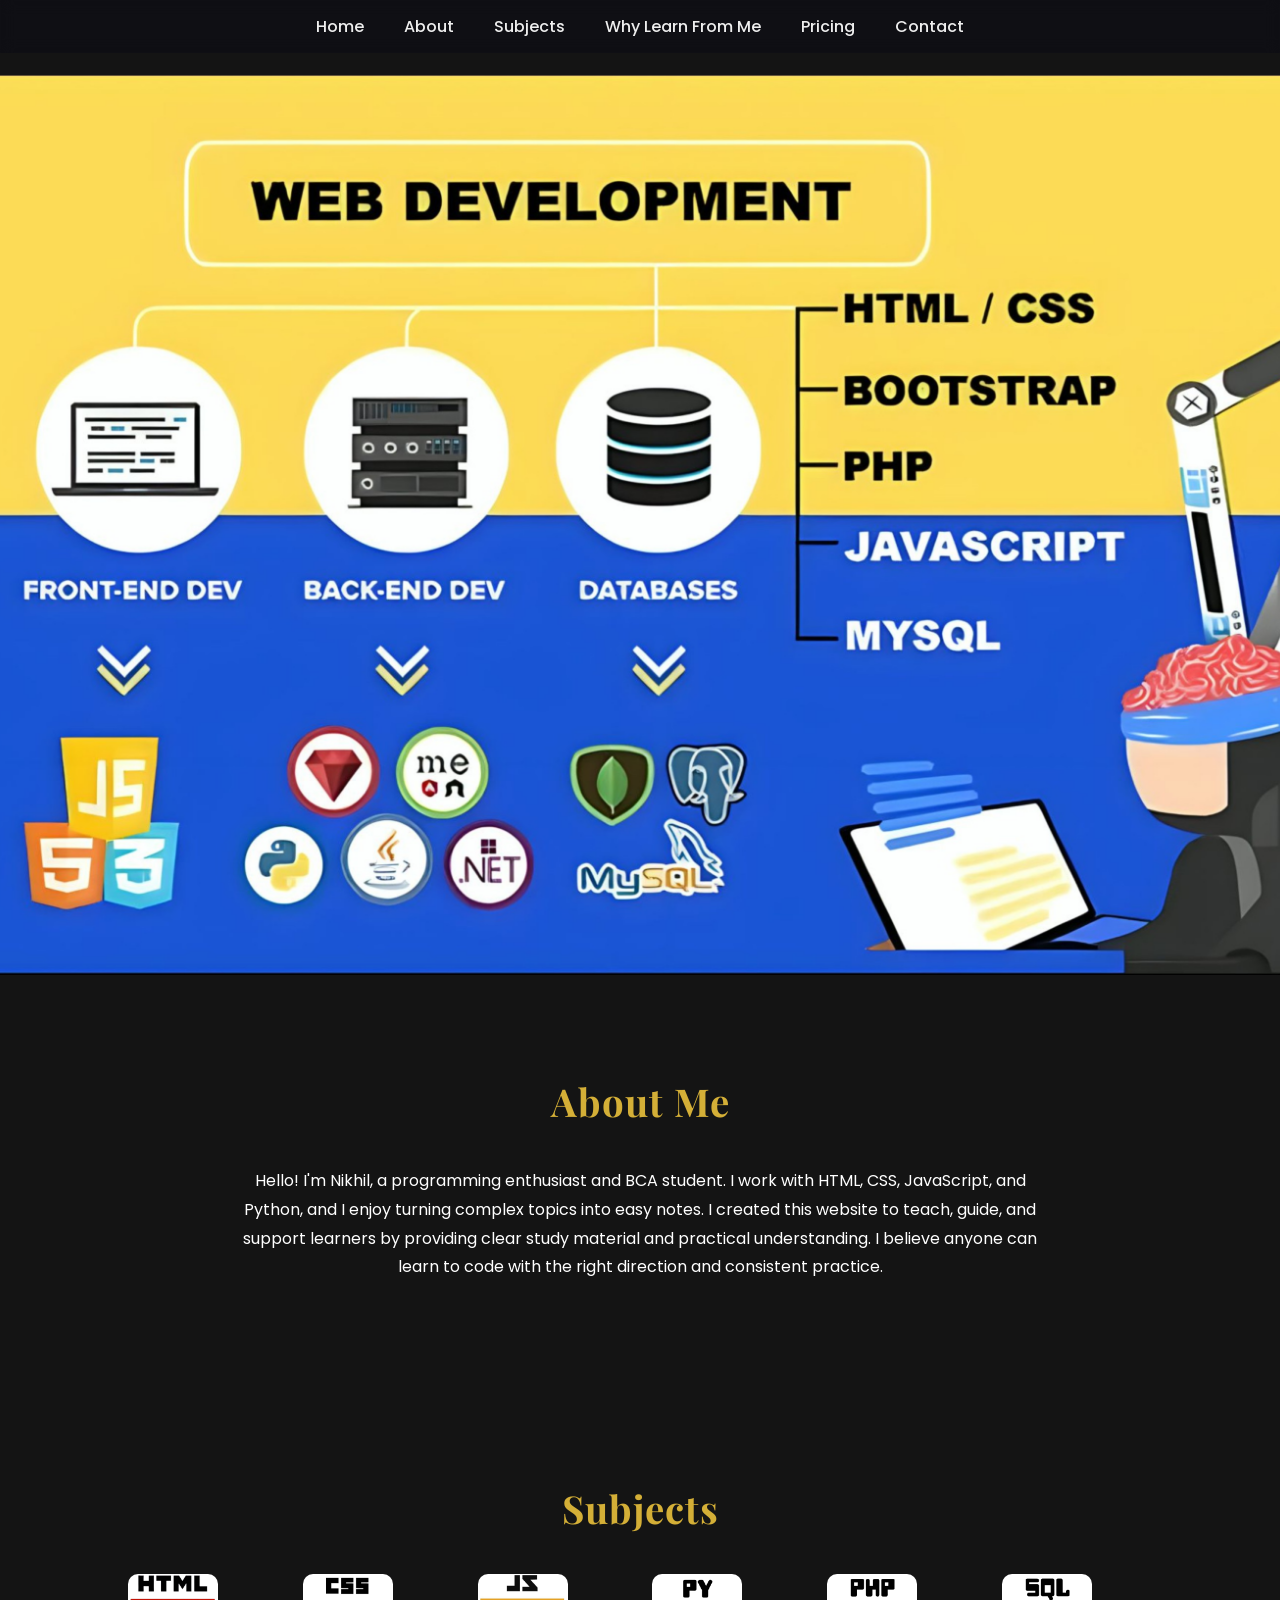
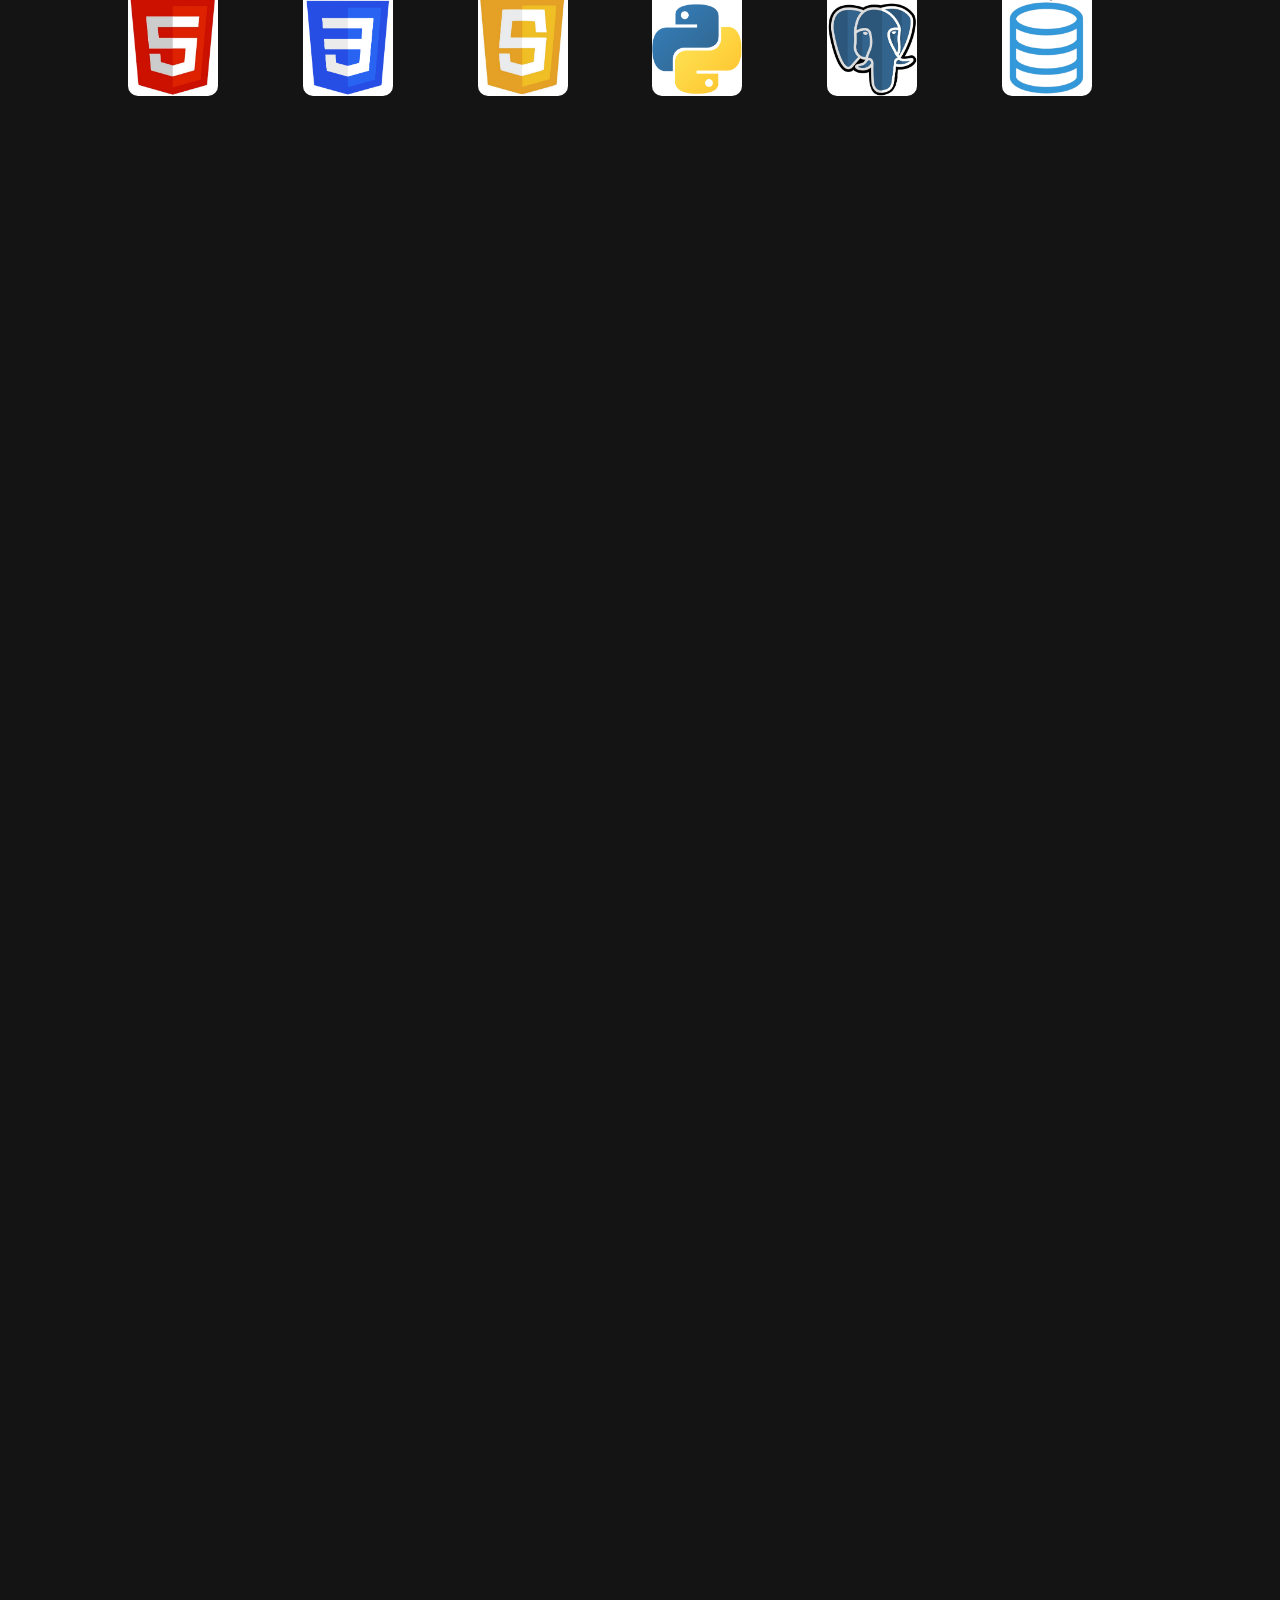
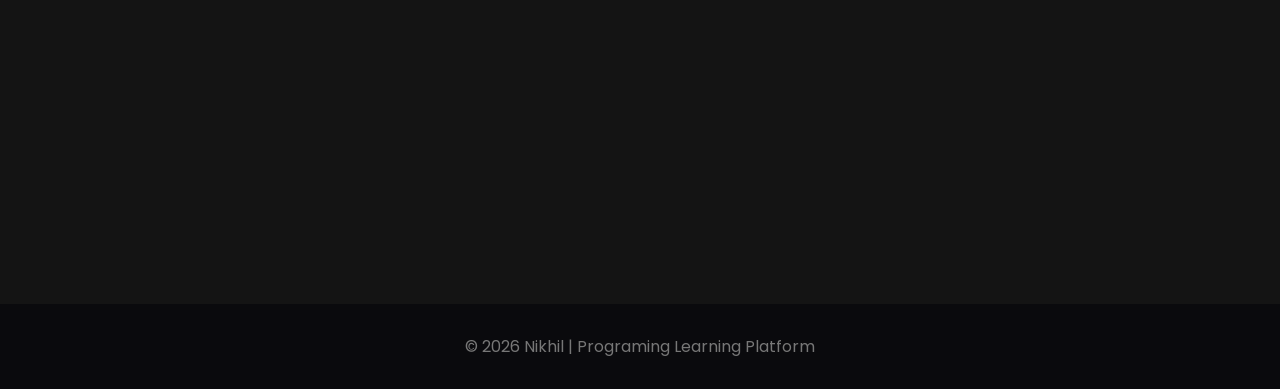
==== index.html @ 27bc3c6f "digital-notes" ====
<!DOCTYPE html>
<html lang="en">

<head>
    <meta charset="UTF-8" />
    <meta name="viewport" content="width=device-width, initial-scale=1.0" />
    <title>Digital-Notes</title>
    <link
        href="https://fonts.googleapis.com/css2?family=Playfair+Display:wght@500;700&family=Poppins:wght@300;400;500&display=swap"
        rel="stylesheet">
    <link rel="icon" type="image/png" href="web-development-banner.png">
    <link rel="stylesheet" href="style.css">

</head>

<body id="home">

    <nav>
        <a href="#home">Home</a>
        <a href="#about">About</a>
        <a href="#subject">Subjects</a>
        <a href="#why">Why Learn From Me</a>
        <a href="#pricing">Pricing</a>
        <a href="#contact">Contact</a>
    </nav>

    <br><br><br>

    <header>

    </header>

    <section id="about">
        <h2>About Me</h2>
        <div class="about">
            <p>
                Hello! I'm Nikhil, a programming enthusiast and BCA student. I work with HTML, CSS, JavaScript, and
                Python, and I enjoy turning complex topics into easy notes. I created this website to teach, guide, and
                support learners by providing clear study material and practical understanding. I believe anyone can
                learn to code with the right direction and consistent practice.
            </p>
        </div>
    </section>

    <section id="subject">
        <h2>Subjects</h2>
        <div class="gallery">
            <a href="./html_notes.html" target="_blank"><img src="./html.png"></a>
            <a href="" target="_blank"><img src="./css.png"></a>
            <a href="" target="_blank"><img src="./js.png"></a>
            <a href="" target="_blank"><img src="./py.png"></a>
            <a href="" target="_blank"><img src="./php.png"></a>
            <a href="" target="_blank"><img src="./sql.png"></a>
        </div>
    </section>

    <section id="pricing">
        <h2>Packages</h2>
        <div class="pricing">
            <div class="card">
                <h3>Full Stack Developer</h3>
                <p>1 Year Course</p>
                <p><b>Only ₹30,000</b></p>
            </div>
            <div class="card">
                <h3>Fruntend Developer</h3>
                <p>6 Months Course</p>
                <p><b>Only ₹5,000</b></p>
            </div>
            <div class="card">
                <h3>Python Developer</h3>
                <p>3 Months Course</p>
                <p><b>Only ₹3,500</b></p>
            </div>
        </div>
    </section>

    <section id="why">
        <h2>Why Learn From Me...</h2>
        <div class="testimonials">
            <p>“Hi, I'm Nikhil, a BCA student and passionate developer skilled in <b style="color: red;">HTML, CSS,
                    JavaScript, and Python</b>. I love simplifying complex programming topics and helping students learn
                with clarity.”</p>
            <p>“Through this platform, I provide <b style="color: red;">structured, beginner-friendly notes and
                    practical guidance</b> so learners can build strong fundamentals and real confidence.”</p>
            <p>“My teaching style focuses on step-by-step explanations, real examples, and implementation rather than
                memorization. Whether you're starting from zero or improving your skills, you’ll find supportive
                learning here.”</p>
            <p>“My mission is to make programming education simple, practical, and reachable for everyone while I
                continue growing into a professional software developer.”</p>
        </div>
    </section>


    <section id="contact">
        <h2>For Inquiry</h2>
        <form action="mailto:youremail@example.com" method="post" enctype="text/plain">
            <input type="text" placeholder="Your Name" required>
            <input type="email" placeholder="Your Email" required>
            <textarea rows="5" placeholder="Tell me about your query..." required></textarea>
            <button type="submit">Send Inquiry</button>
        </form>
        <div class="social">
            <a href="#">Instagram</a>
            <a href="#">Facebook</a>
            <a href="#">Twitter</a>
        </div>
    </section>

    <footer>© 2026 Nikhil | Programing Learning Platform</footer>

    <div class="lightbox" id="lightbox"><img src=""></div>

    <script src="script.js"></script>

</body>

</html>
---- style.css ----
* {
  margin: 0;
  padding: 0;
  box-sizing: border-box;
}

body {
  font-family: Poppins, sans-serif;
  background: #141414;
  color: #eee;
  scroll-behavior: smooth;
}

h1,
h2 {
  font-family: "Playfair Display", serif;
  letter-spacing: 1px;
}

nav {
  position: fixed;
  top: 0;
  width: 100%;
  background: rgba(15, 15, 20, 0.85);
  backdrop-filter: blur(8px);
  padding: 14px 0;
  text-align: center;
  z-index: 1000;
}

nav a {
  color: #eee;
  margin: 0 18px;
  text-decoration: none;
  font-weight: 500;
}

nav a:hover {
  color: #a8985c;
}

header {
  height: 100vh;
  background: url("web-development-banner.png") center/cover no-repeat;
  display: flex;
  justify-content: left;
  align-items: center;
  text-align: center;
  padding: 20px;
}

header h1 {
  font-size: 2rem;
  background: rgba(0, 0, 0, 0.55);
  padding: 25px 50px;
  border-radius: 12px;
}

section {
  padding: 100px 10%;
  opacity: 0;
  transform: translateY(40px);
  transition: all 1s ease;
}

section.visible {
  opacity: 1;
  transform: translateY(0);
}

h2 {
  text-align: center;
  margin-bottom: 40px;
  font-size: 2.4rem;
  color: #d4af37;
}

.about {
  max-width: 800px;
  margin: auto;
  text-align: center;
  color: #ffff;
  line-height: 1.8;
}

.category-links {
  text-align: center;
  margin-bottom: 40px;
}

.category-links span{
  background: #e0e0e0;
  padding: 5px 10px;
  margin: 4px;
  display: inline-block;
  border-radius: 20px;
  font-size: 17px;
}

.category-links span:hover{
  transform: scale(1.05);
  box-shadow: 0 15px 35px rgba(0, 0, 0, 0.5);
}

.gallery {
  display: grid;
  grid-template-columns: repeat(auto-fit, minmax(0px, 1fr));
  gap: 25px;
}

.gallery img {
  width: 60%;
  object-fit: cover;
  border-radius: 10px;
  transition:
    transform 0.4s ease,
    box-shadow 0.4s ease;
  cursor: pointer;
}

.gallery img:hover {
  transform: scale(1.05);
  box-shadow: 0 15px 35px rgba(0, 0, 0, 0.5);
}

.lightbox {
  display: none;
  position: fixed;
  inset: 0;
  background: rgba(0, 0, 0, 0.92);
  justify-content: center;
  align-items: center;
  z-index: 2000;
}

.lightbox img {
  max-width: 90%;
  max-height: 85%;
  border-radius: 12px;
}

/* PRICING */
.pricing {
  display: flex;
  flex-wrap: wrap;
  gap: 20px;
  justify-content: center;
}

.card {
  background: #b7b7b7;
  padding: 25px;
  border-radius: 10px;
  width: 260px;
  text-align: center;
  color: #000;
}

.card h3 {
  color: #947100;
  margin-bottom: 10px;
}

/* TESTIMONIALS */
.testimonials {
  max-width: 900px;
  margin: auto;
  text-align: center;
}

.testimonials p {
  margin: 20px 0;
  font-style: italic;
  color: #ffff;
}

/* BLOG */
.blog-preview {
  display: grid;
  grid-template-columns: repeat(auto-fit, minmax(260px, 1fr));
  gap: 20px;
}

.blog-preview div {
  background: #1a1a22;
  padding: 15px;
  border-radius: 10px;
}

form {
  max-width: 600px;
  margin: 30px auto 0;
  display: flex;
  flex-direction: column;
  gap: 15px;
}

input,
textarea {
  padding: 12px;
  border-radius: 6px;
  border: none;
  font-family: Poppins;
}

button {
  padding: 12px;
  border: none;
  border-radius: 6px;
  background: #d4af37;
  color: #000;
  font-weight: 600;
  cursor: pointer;
}

button:hover {
  opacity: 0.85;
}

.social {
  text-align: center;
  margin-top: 25px;
}

.social a {
  margin: 0 12px;
  color: #d4af37;
  text-decoration: none;
}

footer {
  text-align: center;
  padding: 30px;
  margin-top: 60px;
  background: #0a0a0d;
  color: #777;
}

@media (max-width: 768px) {
  header h1 {
    font-size: 2.2rem;
  }
}
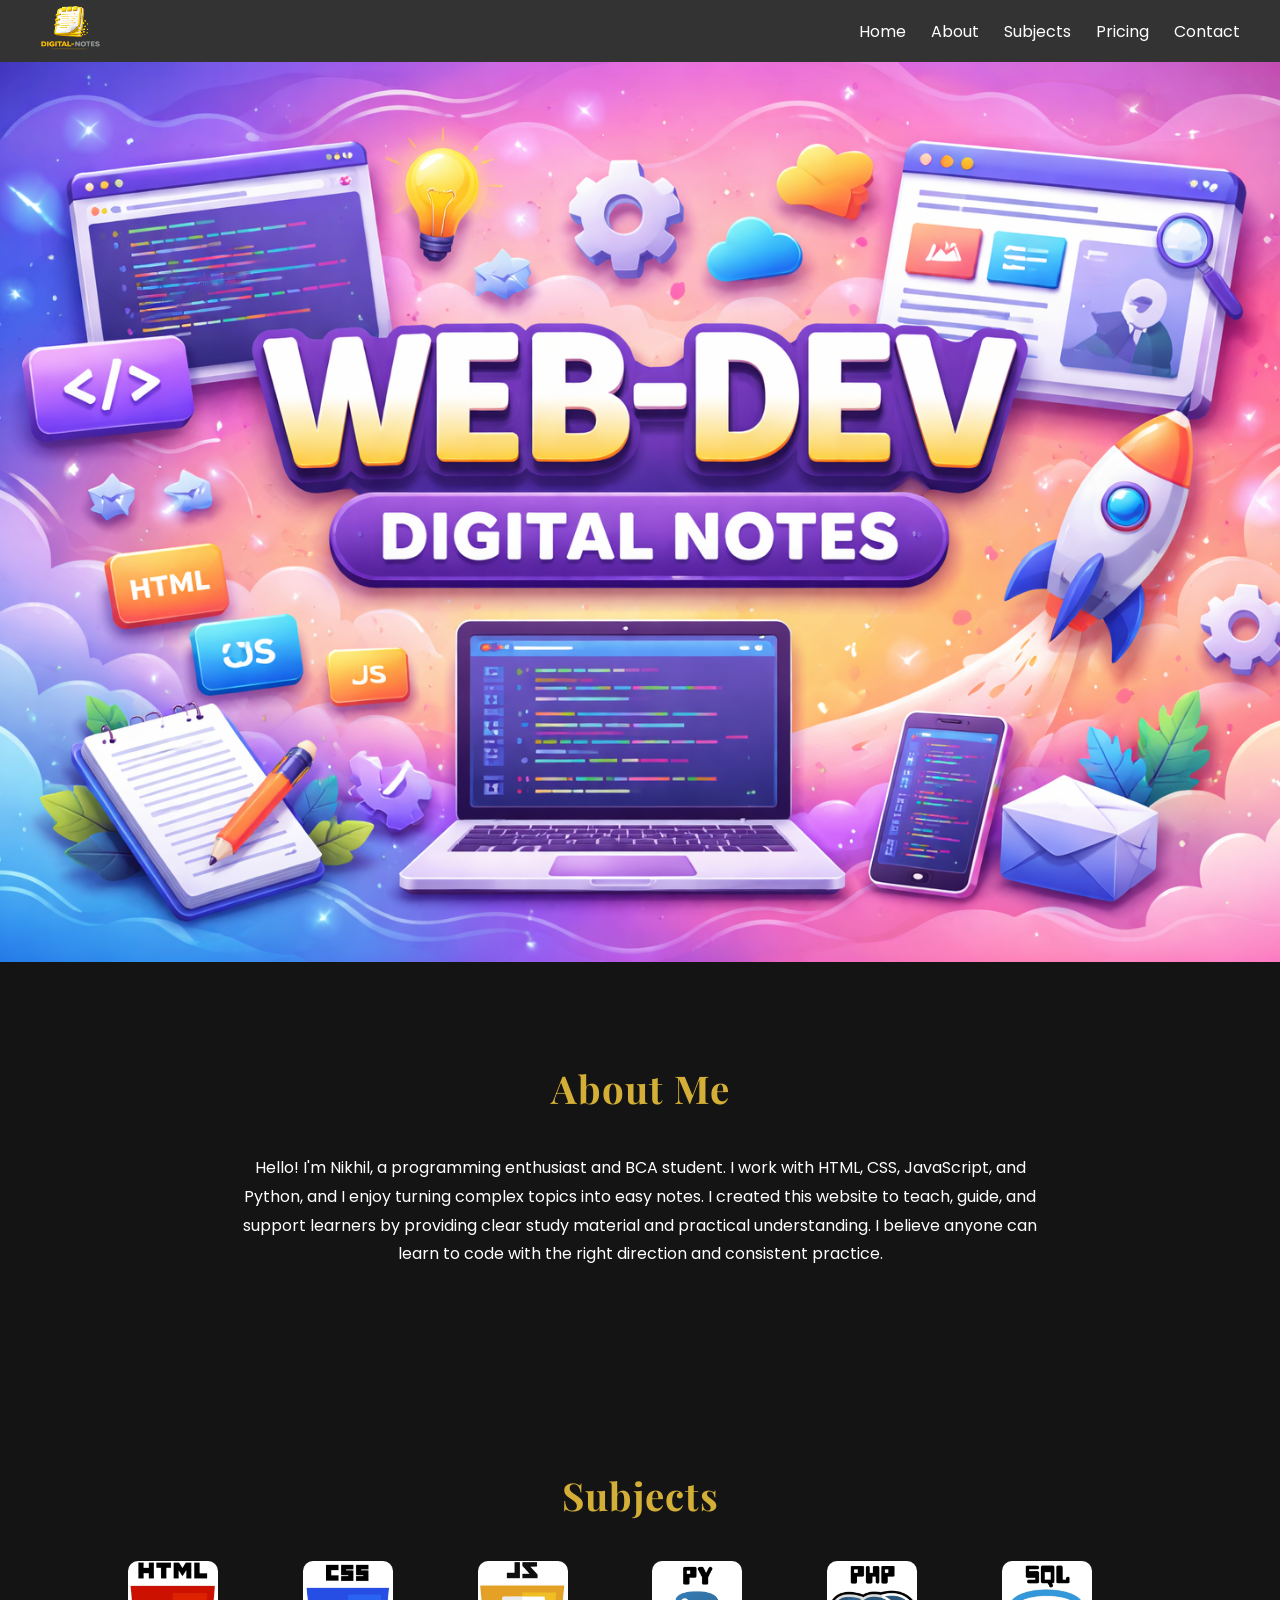
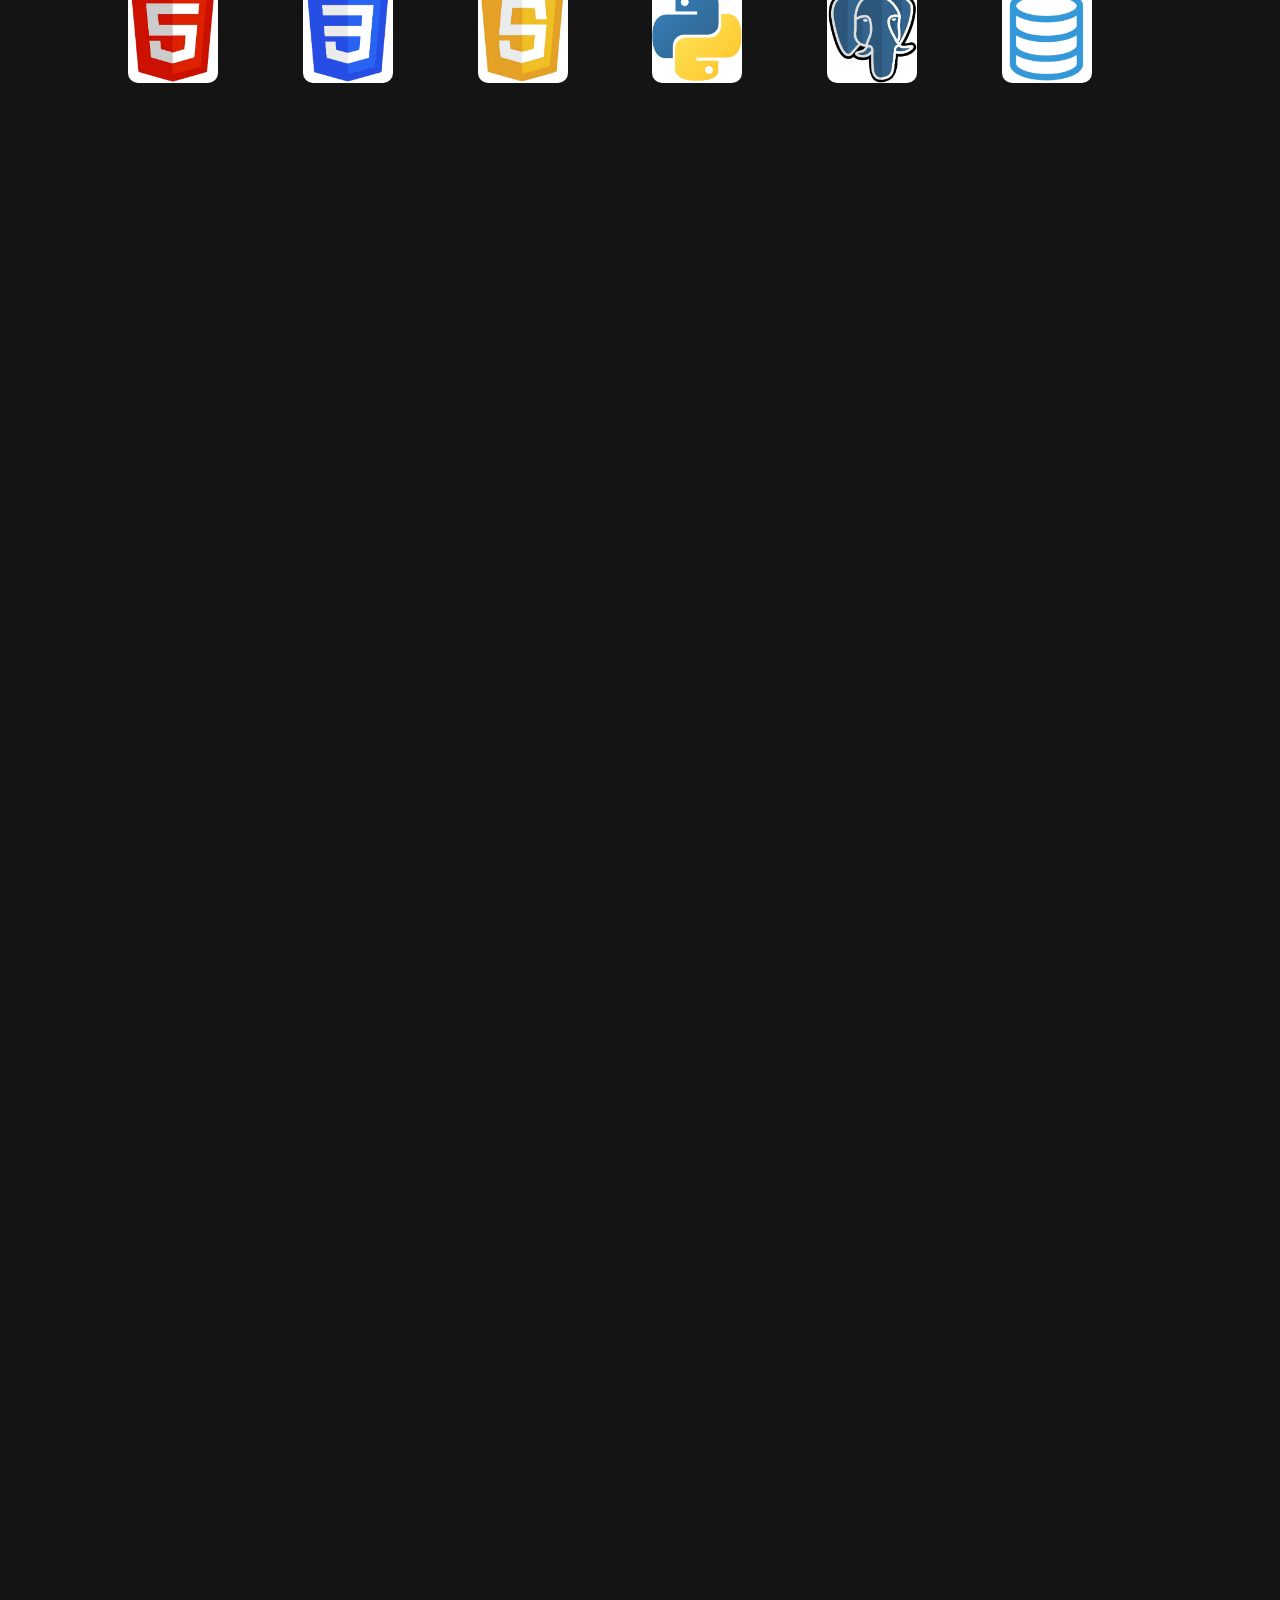
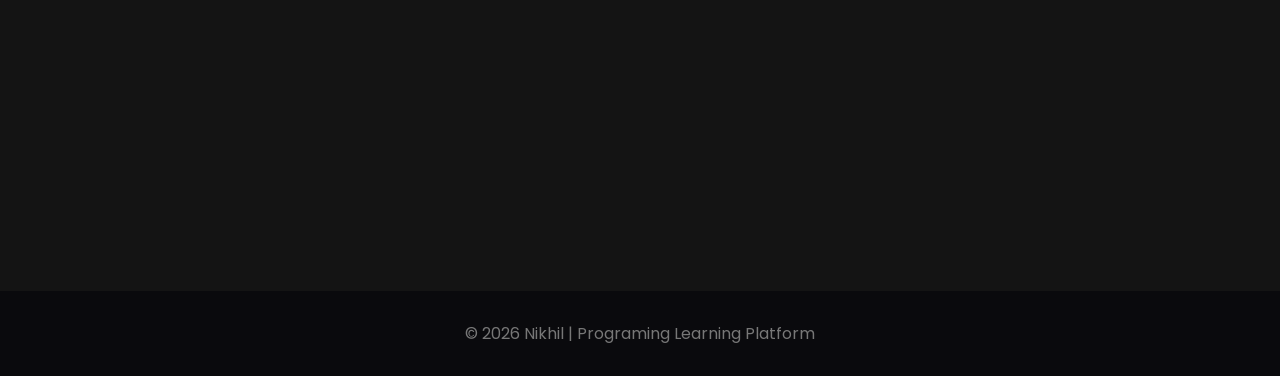
==== commit 6955bd76: "deleted:    bgf.png new file:   digital-notes-logo.png new file:   digital-notes-logoo.png new file:" ====
--- a/index.html
+++ b/index.html
@@ -8,27 +8,43 @@
     <link
         href="https://fonts.googleapis.com/css2?family=Playfair+Display:wght@500;700&family=Poppins:wght@300;400;500&display=swap"
         rel="stylesheet">
-    <link rel="icon" type="image/png" href="web-development-banner.png">
+    <link rel="icon" type="image/png" href="./favicon.ico">
     <link rel="stylesheet" href="style.css">
+    <link rel="stylesheet" href="responsive.css">
 
 </head>
 
 <body id="home">
 
-    <nav>
-        <a href="#home">Home</a>
-        <a href="#about">About</a>
-        <a href="#subject">Subjects</a>
-        <a href="#why">Why Learn From Me</a>
-        <a href="#pricing">Pricing</a>
-        <a href="#contact">Contact</a>
+    <nav class="navbar">
+
+        <div class="logo">
+            <a href="index.html">
+                <img src="./notes-logo.png" alt="digital-notes-logo">
+            </a>
+        </div>
+
+        <div class="menu-toggle" id="menu-toggle">
+            ☰
+        </div>
+
+        <ul class="nav-list" id="nav-list">
+            <li><a href="#home">Home</a></li>
+            <li><a href="#about">About</a></li>
+            <li><a href="#subject">Subjects</a></li>
+            <li><a href="#pricing">Pricing</a></li>
+            <li><a href="#contact">Contact</a></li>
+        </ul>
+
     </nav>
 
-    <br><br><br>
+    <section class="hero">
 
-    <header>
+        <img src="./wdb3.png" class="hero-img desktop-img" alt="background">
 
-    </header>
+        <img src="./wdb2.png" class="hero-img mobile-img" alt="background">
+
+    </section>
 
     <section id="about">
         <h2>About Me</h2>
@@ -55,7 +71,7 @@
     </section>
 
     <section id="pricing">
-        <h2>Packages</h2>
+        <h2>Pricing</h2>
         <div class="pricing">
             <div class="card">
                 <h3>Full Stack Developer</h3>
@@ -109,8 +125,6 @@
 
     <footer>© 2026 Nikhil | Programing Learning Platform</footer>
 
-    <div class="lightbox" id="lightbox"><img src=""></div>
-
     <script src="script.js"></script>
 
 </body>
--- a/style.css
+++ b/style.css
@@ -17,43 +17,164 @@
   letter-spacing: 1px;
 }
 
-nav {
-  position: fixed;
+/* Navbar */
+.navbar {
+  position: sticky;
   top: 0;
+  background-color: #333;
+  padding: 5px 40px;
+  display: flex;
+  justify-content: space-between;
+  align-items: center;
+  z-index: 1000;
+}
+
+/* LOGO */
+.logo img {
+  height: 45px;
+}
+
+.logo img:hover {
+  cursor: pointer;
+}
+
+/* NAV LINKS */
+.nav-list {
+  display: flex;
+  list-style: none;
+  gap: 25px;
+}
+
+.nav-list li a {
+  text-decoration: none;
+  color: white;
+  font-size: 16px;
+}
+
+.nav-list a:hover {
+  color: gold;
+}
+
+/* HAMBURGER */
+.menu-toggle {
+  display: none;
+  font-size: 28px;
+  color: white;
+  cursor: pointer;
+}
+
+/* HERO SECTION */
+
+.hero {
+  position: relative;
   width: 100%;
-  background: rgba(15, 15, 20, 0.85);
-  backdrop-filter: blur(8px);
-  padding: 14px 0;
-  text-align: center;
-  z-index: 1000;
-}
-
-nav a {
-  color: #eee;
-  margin: 0 18px;
+  min-height: 100vh;
+  display: flex;
+  align-items: center;
+  justify-content: center;
+  overflow: hidden;
+}
+
+/* BACKGROUND IMAGE */
+
+.hero {
+  position: relative;
+  max-height: 100vh;
+  overflow: hidden;
+}
+
+.hero-img {
+  position: absolute;
+  top: 0;
+  left: 0;
+  width: 100%;
+  height: 100%;
+  object-fit: cover;
+  object-position: center;
+  z-index: -1;
+}
+
+.hero-text {
+  margin-top: 60px;
+  display: flex;
+  text-align: center;
+  color: white;
+  padding: 10px 30px;
+  background: #566c68e7;
+  border-radius: 12px;
+}
+
+.hero-text h1 {
+  font-size: 20px;
+  margin-bottom: 5px;
+}
+
+.hero-text p {
+  font-size: 11px;
+}
+
+/* BUTTON */
+
+.hero-btn {
+  display: inline-block;
+  margin-top: 2px;
+  padding: 5px 10px;
+  background: #d4af37;
+  color: black;
   text-decoration: none;
-  font-weight: 500;
-}
-
-nav a:hover {
-  color: #a8985c;
-}
-
-header {
-  height: 100vh;
-  background: url("web-development-banner.png") center/cover no-repeat;
-  display: flex;
-  justify-content: left;
-  align-items: center;
-  text-align: center;
-  padding: 20px;
-}
-
-header h1 {
-  font-size: 2rem;
-  background: rgba(0, 0, 0, 0.55);
-  padding: 25px 50px;
+  border-radius: 5px;
+}
+
+.hero-btn:hover {
+  opacity: 0.85;
+  transition: opacity 0.3s ease;
+}
+
+/* second heto-text  */
+
+.hero-content {
+  margin-top: 410px;
+  text-align: center;
+  color: white;
+  padding: 10px 60px;
+  background: #566c68e7;
   border-radius: 12px;
+}
+
+.hero-content .aa {
+  font-size: 48px;
+  margin-bottom: 10px;
+}
+
+.hero-content .bb {
+  font-size: 20px;
+}
+
+/* BUTTON */
+
+.hero-btnn {
+  display: inline-block;
+  margin-top: 20px;
+  padding: 10px 25px;
+  background: #d4af37;
+  color: black;
+  text-decoration: none;
+  border-radius: 5px;
+}
+
+.hero-btnn:hover {
+  opacity: 0.85;
+  transition: opacity 0.3s ease;
+}
+
+/* Mobile image hide by default */
+
+.hero-text {
+  display: none;
+}
+
+.mobile-img {
+  display: none;
 }
 
 section {
@@ -88,7 +209,7 @@
   margin-bottom: 40px;
 }
 
-.category-links span{
+.category-links span {
   background: #e0e0e0;
   padding: 5px 10px;
   margin: 4px;
@@ -97,7 +218,7 @@
   font-size: 17px;
 }
 
-.category-links span:hover{
+.category-links span:hover {
   transform: scale(1.05);
   box-shadow: 0 15px 35px rgba(0, 0, 0, 0.5);
 }
@@ -123,22 +244,6 @@
   box-shadow: 0 15px 35px rgba(0, 0, 0, 0.5);
 }
 
-.lightbox {
-  display: none;
-  position: fixed;
-  inset: 0;
-  background: rgba(0, 0, 0, 0.92);
-  justify-content: center;
-  align-items: center;
-  z-index: 2000;
-}
-
-.lightbox img {
-  max-width: 90%;
-  max-height: 85%;
-  border-radius: 12px;
-}
-
 /* PRICING */
 .pricing {
   display: flex;
@@ -241,8 +346,3 @@
     font-size: 2.2rem;
   }
 }
-
-
-
-
-
--- a/responsive.css
+++ b/responsive.css
@@ -0,0 +1,108 @@
+/* Mobile Responsive CSS */
+
+@media (max-width: 768px) {
+  body {
+    padding: 0;
+    margin: 0;
+    overflow-x: hidden;
+  }
+
+  /* Navbar */
+
+  .menu-toggle {
+    display: block;
+  }
+
+  .nav-list {
+    position: absolute;
+    top: 45px;
+    left: 0;
+    width: 100%;
+    background: transparent;
+
+    display: none;
+    flex-direction: row;
+    justify-content: center;
+
+    gap: 0.7rem;
+    padding: 13px;
+  }
+
+  .nav-list.active {
+    display: flex;
+  }
+
+  .nav-list li {
+    white-space: nowrap;
+  }
+
+  /* Hero Section */
+  .desktop-img {
+    display: none;
+  }
+
+  .hero-text {
+    display: block;
+  }
+
+  .hero-content {
+    display: none;
+  }
+
+  .mobile-img {
+    display: block;
+  }
+
+  .hero {
+    height: 70vh;
+  }
+
+  .hero-img {
+    object-fit: cover;
+    object-position: center;
+  }
+
+  /* About Section */
+  .about {
+    padding: 20px;
+    text-align: center;
+  }
+
+  .gallery img{
+    border-radius: 4px;
+  }
+
+  /* Skills */
+  .skills-container {
+    grid-template-columns: 1fr;
+    gap: 15px;
+  }
+
+  /* Projects */
+  .projects-container {
+    display: flex;
+    flex-direction: column;
+    gap: 20px;
+  }
+
+  .project-card {
+    width: 100%;
+  }
+
+  /* Contact */
+  .contact {
+    padding: 20px;
+  }
+
+  input,
+  textarea {
+    width: 100%;
+  }
+
+  /* Footer */
+  footer {
+    text-align: center;
+    font-size: 14px;
+    padding: 15px;
+  }
+}
